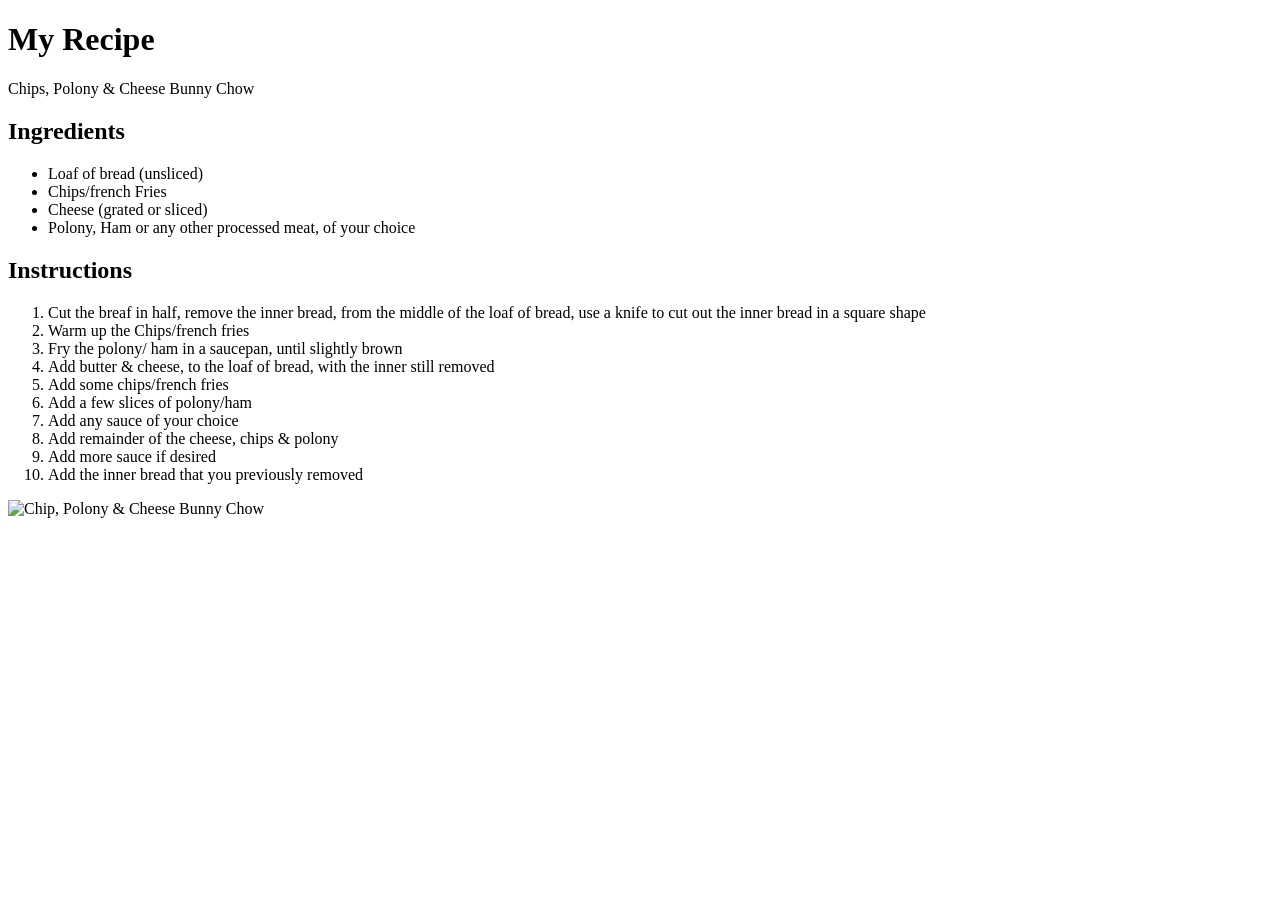
==== Build A Recipe Page/index.html @ c218804d "Create index.html" ====
<!DOCTYPE html>
<html lang="en">
  <head>
    <meta charset="UTF-8">
    <meta name="viewport" content="device=width-device, initial-scale=1.0">
    <title>Recipes</title>
    <link rel="stylesheet" href="styles.css">
  </head>
  <body>
    <h1>My Recipe</h1>
      <p>Chips, Polony & Cheese Bunny Chow</p>
    <h2>Ingredients</h2>
    <ul>
      <li>Loaf of bread (unsliced)</li>
      <li>Chips/french Fries</li>
      <li>Cheese (grated or sliced)</li>
      <li>Polony, Ham or any other processed meat, of your choice</li>
    </ul>
    <h2>Instructions</h2>
    <ol>
      <li>Cut the breaf in half, remove the inner bread, from the middle of the loaf of bread, use a knife to cut out the inner bread in a square shape</li>
      <li>Warm up the Chips/french fries</li>
      <li>Fry the polony/ ham in a saucepan, until slightly brown</li>
      <li>Add butter & cheese, to the loaf of bread, with the inner still removed</li>
      <li>Add some chips/french fries</li>
<li>Add a few slices of polony/ham</li>
      <li>Add any sauce of your choice</li>
      <li>Add remainder of the cheese, chips & polony</li>
      <li>Add more sauce if desired</li>
      <li>Add the inner bread that you previously removed</li>
    </ol>
    <img src="https://sl.bing.net/himPrnUCxA4" alt="Chip, Polony & Cheese Bunny Chow">
  </body>
</html>
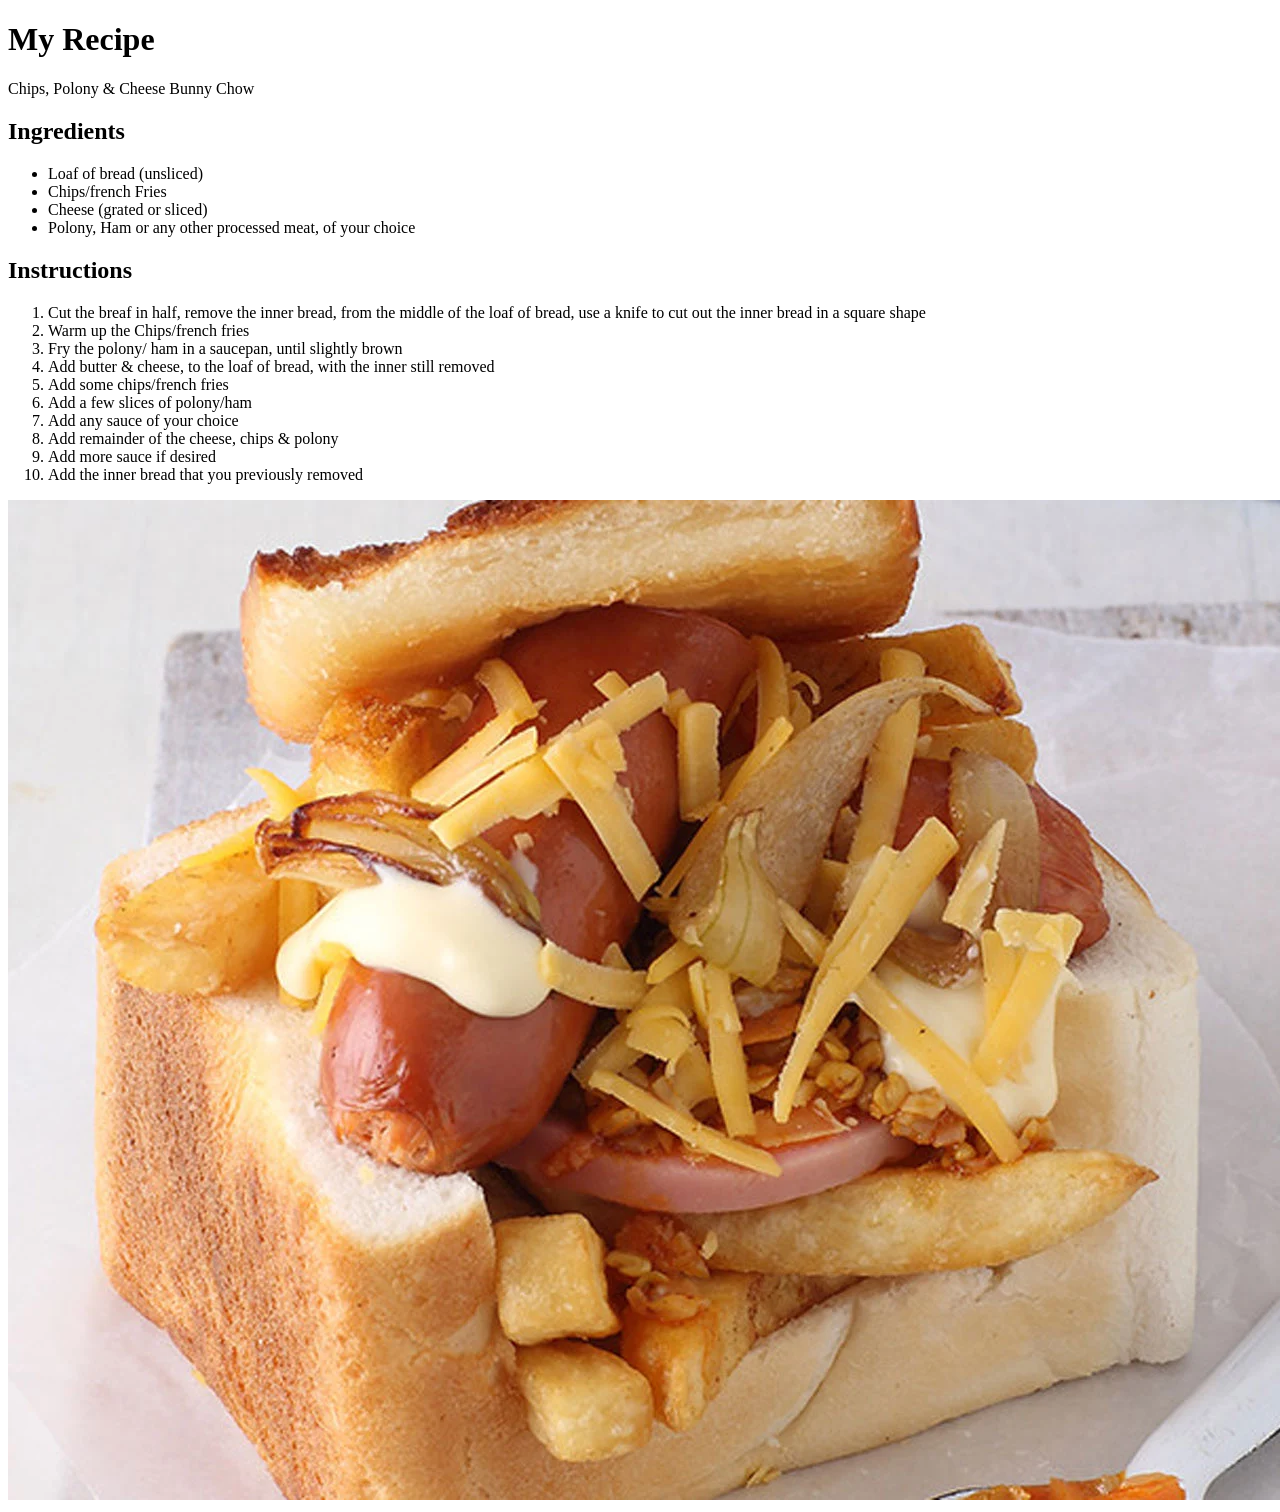
==== commit bcbe5cb2: "Update index.html" ====
--- a/Build A Recipe Page/index.html
+++ b/Build A Recipe Page/index.html
@@ -29,6 +29,6 @@
       <li>Add more sauce if desired</li>
       <li>Add the inner bread that you previously removed</li>
     </ol>
-    <img src="https://sl.bing.net/himPrnUCxA4" alt="Chip, Polony & Cheese Bunny Chow">
+    <img src="bunnychow.png" alt="Chip, Polony & Cheese Bunny Chow">
   </body>
 </html>
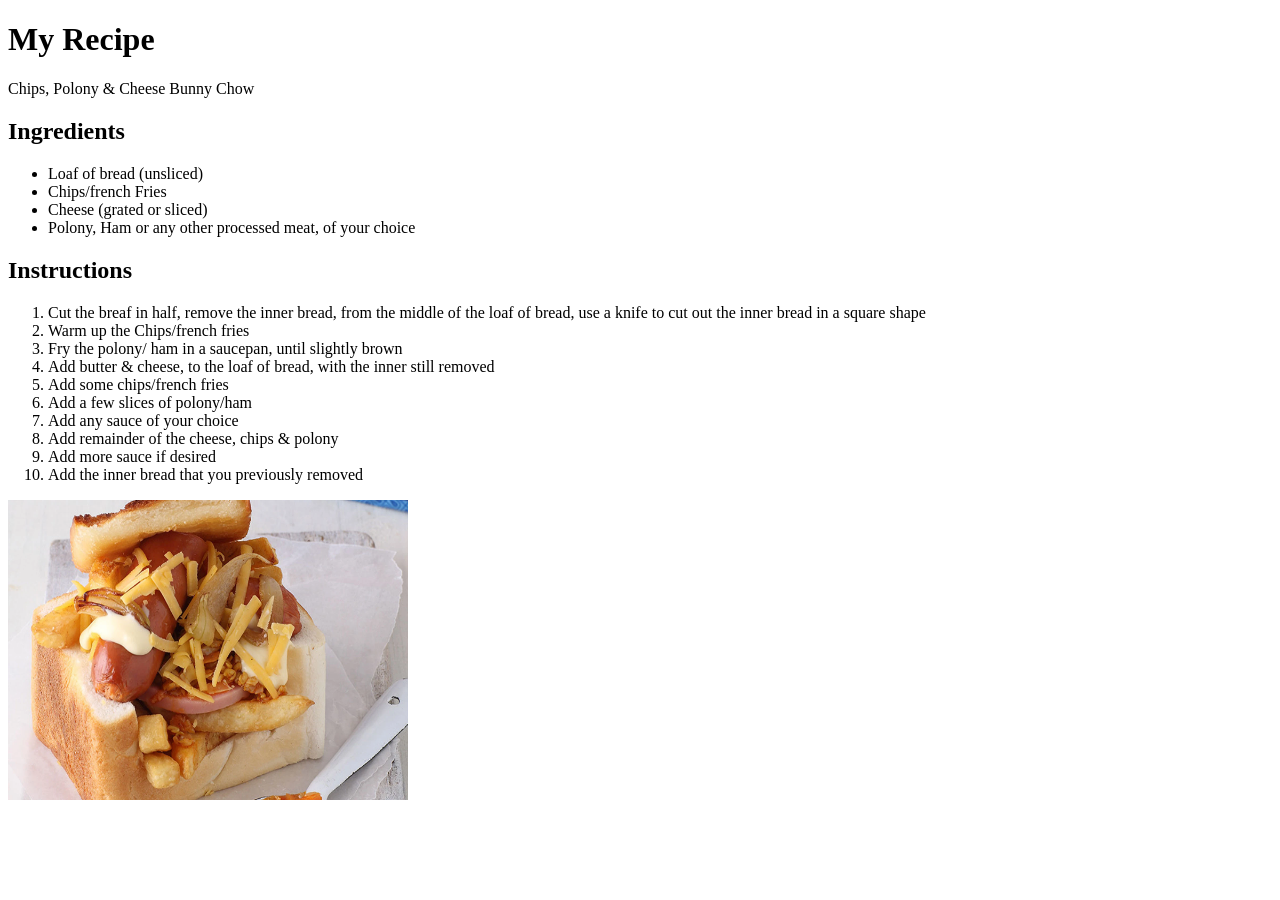
==== commit 37621b53: "Update index.html" ====
--- a/Build A Recipe Page/index.html
+++ b/Build A Recipe Page/index.html
@@ -29,6 +29,6 @@
       <li>Add more sauce if desired</li>
       <li>Add the inner bread that you previously removed</li>
     </ol>
-    <img src="bunnychow.png" alt="Chip, Polony & Cheese Bunny Chow">
+    <img src="bunnychow.png" width="400" height="300" alt="Chip, Polony & Cheese Bunny Chow">
   </body>
 </html>
